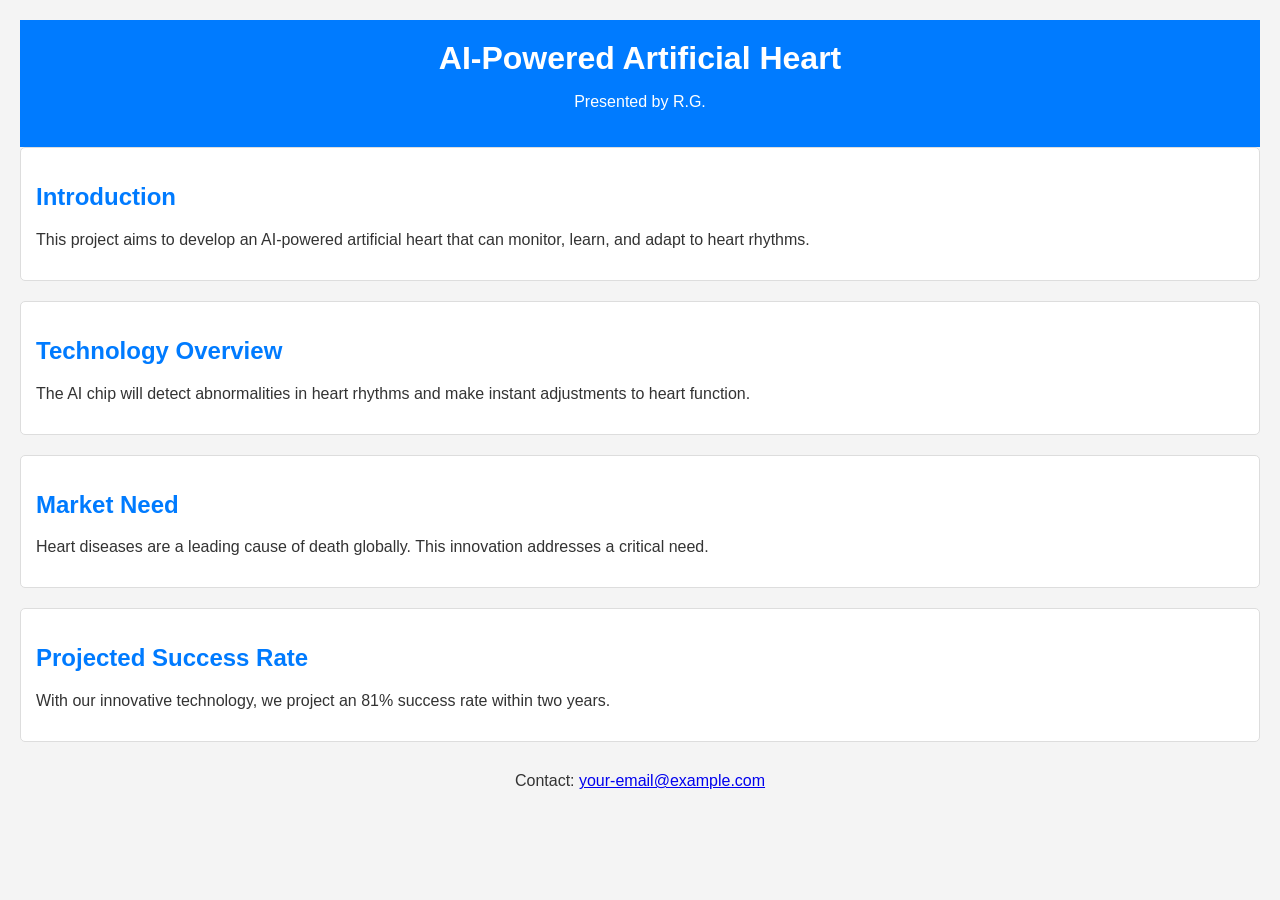
==== index.html @ a7c4df6e "Update and rename ai_artificial_heart_pitch.html to index.html" ====
<!DOCTYPE html>
<html lang="en">
<head>
    <meta charset="UTF-8">
    <meta name="viewport" content="width=device-width, initial-scale=1.0">
    <title>AI-Powered Artificial Heart Pitch</title>
    <link rel="stylesheet" href="styles.css">
</head>
<body>
    <header>
        <h1>AI-Powered Artificial Heart</h1>
        <p>Presented by R.G.</p>
    </header>
    <section id="introduction">
        <h2>Introduction</h2>
        <p>This project aims to develop an AI-powered artificial heart that can monitor, learn, and adapt to heart rhythms.</p>
    </section>
    <section id="technology">
        <h2>Technology Overview</h2>
        <p>The AI chip will detect abnormalities in heart rhythms and make instant adjustments to heart function.</p>
    </section>
    <section id="market">
        <h2>Market Need</h2>
        <p>Heart diseases are a leading cause of death globally. This innovation addresses a critical need.</p>
    </section>
    <section id="success-rate">
        <h2>Projected Success Rate</h2>
        <p>With our innovative technology, we project an 81% success rate within two years.</p>
    </section>
    <footer>
        <p>Contact: <a href="mailto:your-email@example.com">your-email@example.com</a></p>
    </footer>
    <script src="script.js"></script>
</body>
</html>
---- styles.css ----
body {
    font-family: Arial, sans-serif;
    background-color: #f4f4f4;
    color: #333;
    margin: 0;
    padding: 20px;
}

header {
    text-align: center;
    background-color: #007BFF;
    color: white;
    padding: 20px;
}

h1 {
    margin: 0;
}

h2 {
    color: #007BFF;
}

section {
    margin-bottom: 20px;
    padding: 15px;
    border: 1px solid #ddd;
    border-radius: 5px;
    background-color: white;
}

footer {
    text-align: center;
    margin-top: 30px;
}
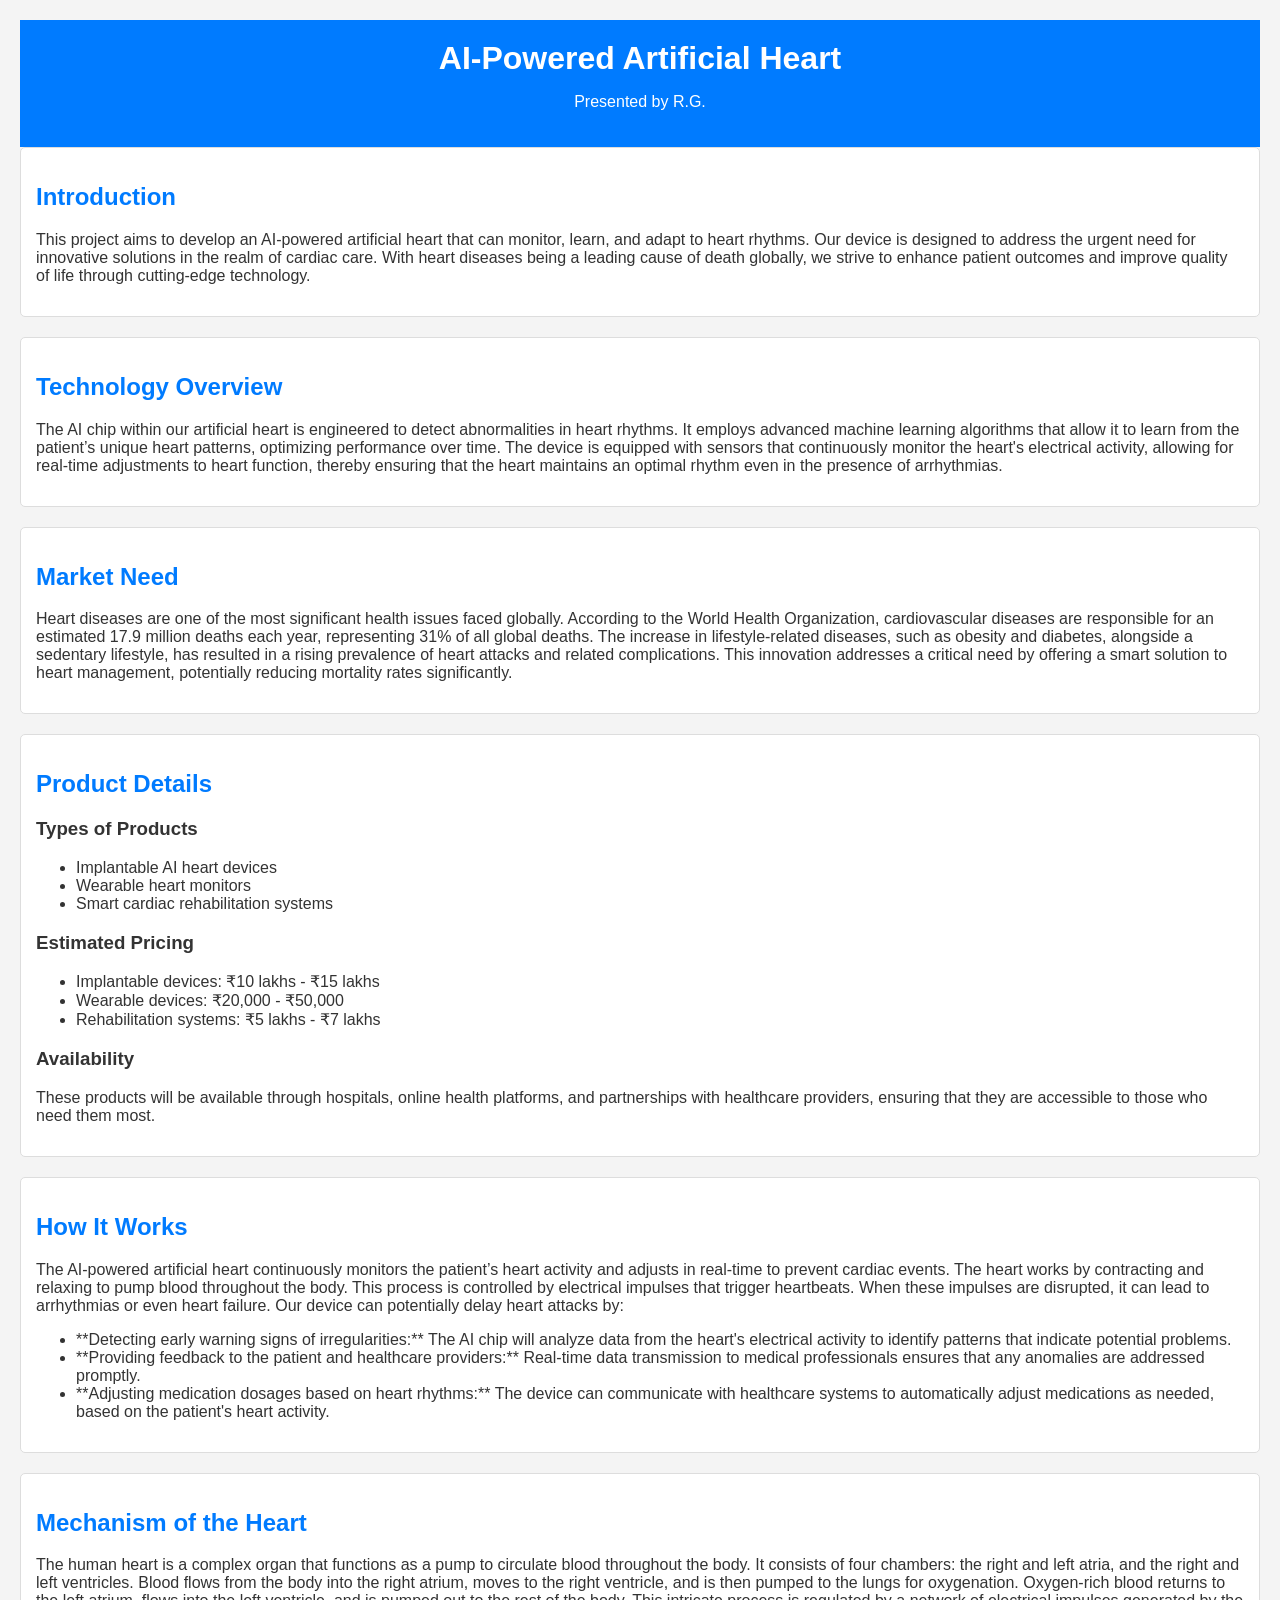
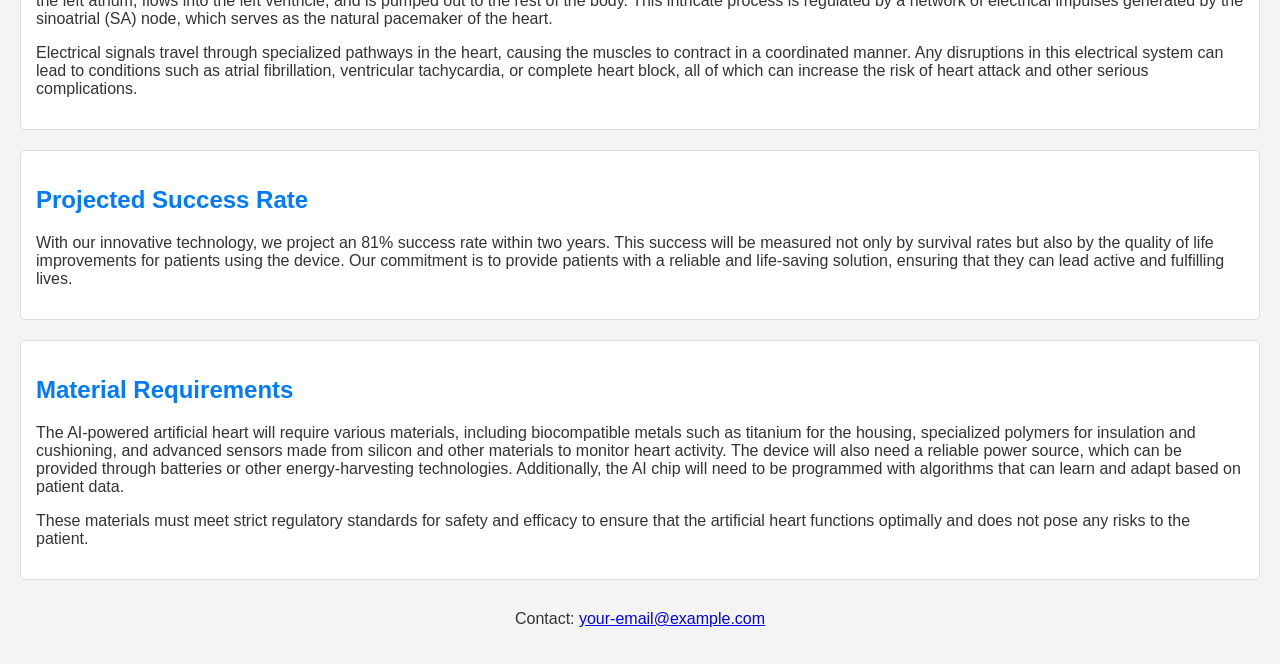
==== commit 8d921866: "Update index.html" ====
--- a/index.html
+++ b/index.html
@@ -13,19 +13,55 @@
     </header>
     <section id="introduction">
         <h2>Introduction</h2>
-        <p>This project aims to develop an AI-powered artificial heart that can monitor, learn, and adapt to heart rhythms.</p>
+        <p>This project aims to develop an AI-powered artificial heart that can monitor, learn, and adapt to heart rhythms. Our device is designed to address the urgent need for innovative solutions in the realm of cardiac care. With heart diseases being a leading cause of death globally, we strive to enhance patient outcomes and improve quality of life through cutting-edge technology.</p>
     </section>
     <section id="technology">
         <h2>Technology Overview</h2>
-        <p>The AI chip will detect abnormalities in heart rhythms and make instant adjustments to heart function.</p>
+        <p>The AI chip within our artificial heart is engineered to detect abnormalities in heart rhythms. It employs advanced machine learning algorithms that allow it to learn from the patient’s unique heart patterns, optimizing performance over time. The device is equipped with sensors that continuously monitor the heart's electrical activity, allowing for real-time adjustments to heart function, thereby ensuring that the heart maintains an optimal rhythm even in the presence of arrhythmias.</p>
     </section>
     <section id="market">
         <h2>Market Need</h2>
-        <p>Heart diseases are a leading cause of death globally. This innovation addresses a critical need.</p>
+        <p>Heart diseases are one of the most significant health issues faced globally. According to the World Health Organization, cardiovascular diseases are responsible for an estimated 17.9 million deaths each year, representing 31% of all global deaths. The increase in lifestyle-related diseases, such as obesity and diabetes, alongside a sedentary lifestyle, has resulted in a rising prevalence of heart attacks and related complications. This innovation addresses a critical need by offering a smart solution to heart management, potentially reducing mortality rates significantly.</p>
+    </section>
+    <section id="product-details">
+        <h2>Product Details</h2>
+        <h3>Types of Products</h3>
+        <ul>
+            <li>Implantable AI heart devices</li>
+            <li>Wearable heart monitors</li>
+            <li>Smart cardiac rehabilitation systems</li>
+        </ul>
+        <h3>Estimated Pricing</h3>
+        <ul>
+            <li>Implantable devices: ₹10 lakhs - ₹15 lakhs</li>
+            <li>Wearable devices: ₹20,000 - ₹50,000</li>
+            <li>Rehabilitation systems: ₹5 lakhs - ₹7 lakhs</li>
+        </ul>
+        <h3>Availability</h3>
+        <p>These products will be available through hospitals, online health platforms, and partnerships with healthcare providers, ensuring that they are accessible to those who need them most.</p>
+    </section>
+    <section id="how-it-works">
+        <h2>How It Works</h2>
+        <p>The AI-powered artificial heart continuously monitors the patient’s heart activity and adjusts in real-time to prevent cardiac events. The heart works by contracting and relaxing to pump blood throughout the body. This process is controlled by electrical impulses that trigger heartbeats. When these impulses are disrupted, it can lead to arrhythmias or even heart failure. Our device can potentially delay heart attacks by:</p>
+        <ul>
+            <li>**Detecting early warning signs of irregularities:** The AI chip will analyze data from the heart's electrical activity to identify patterns that indicate potential problems.</li>
+            <li>**Providing feedback to the patient and healthcare providers:** Real-time data transmission to medical professionals ensures that any anomalies are addressed promptly.</li>
+            <li>**Adjusting medication dosages based on heart rhythms:** The device can communicate with healthcare systems to automatically adjust medications as needed, based on the patient's heart activity.</li>
+        </ul>
+    </section>
+    <section id="mechanism-of-heart">
+        <h2>Mechanism of the Heart</h2>
+        <p>The human heart is a complex organ that functions as a pump to circulate blood throughout the body. It consists of four chambers: the right and left atria, and the right and left ventricles. Blood flows from the body into the right atrium, moves to the right ventricle, and is then pumped to the lungs for oxygenation. Oxygen-rich blood returns to the left atrium, flows into the left ventricle, and is pumped out to the rest of the body. This intricate process is regulated by a network of electrical impulses generated by the sinoatrial (SA) node, which serves as the natural pacemaker of the heart.</p>
+        <p>Electrical signals travel through specialized pathways in the heart, causing the muscles to contract in a coordinated manner. Any disruptions in this electrical system can lead to conditions such as atrial fibrillation, ventricular tachycardia, or complete heart block, all of which can increase the risk of heart attack and other serious complications.</p>
     </section>
     <section id="success-rate">
         <h2>Projected Success Rate</h2>
-        <p>With our innovative technology, we project an 81% success rate within two years.</p>
+        <p>With our innovative technology, we project an 81% success rate within two years. This success will be measured not only by survival rates but also by the quality of life improvements for patients using the device. Our commitment is to provide patients with a reliable and life-saving solution, ensuring that they can lead active and fulfilling lives.</p>
+    </section>
+    <section id="material-requirements">
+        <h2>Material Requirements</h2>
+        <p>The AI-powered artificial heart will require various materials, including biocompatible metals such as titanium for the housing, specialized polymers for insulation and cushioning, and advanced sensors made from silicon and other materials to monitor heart activity. The device will also need a reliable power source, which can be provided through batteries or other energy-harvesting technologies. Additionally, the AI chip will need to be programmed with algorithms that can learn and adapt based on patient data.</p>
+        <p>These materials must meet strict regulatory standards for safety and efficacy to ensure that the artificial heart functions optimally and does not pose any risks to the patient.</p>
     </section>
     <footer>
         <p>Contact: <a href="mailto:your-email@example.com">your-email@example.com</a></p>
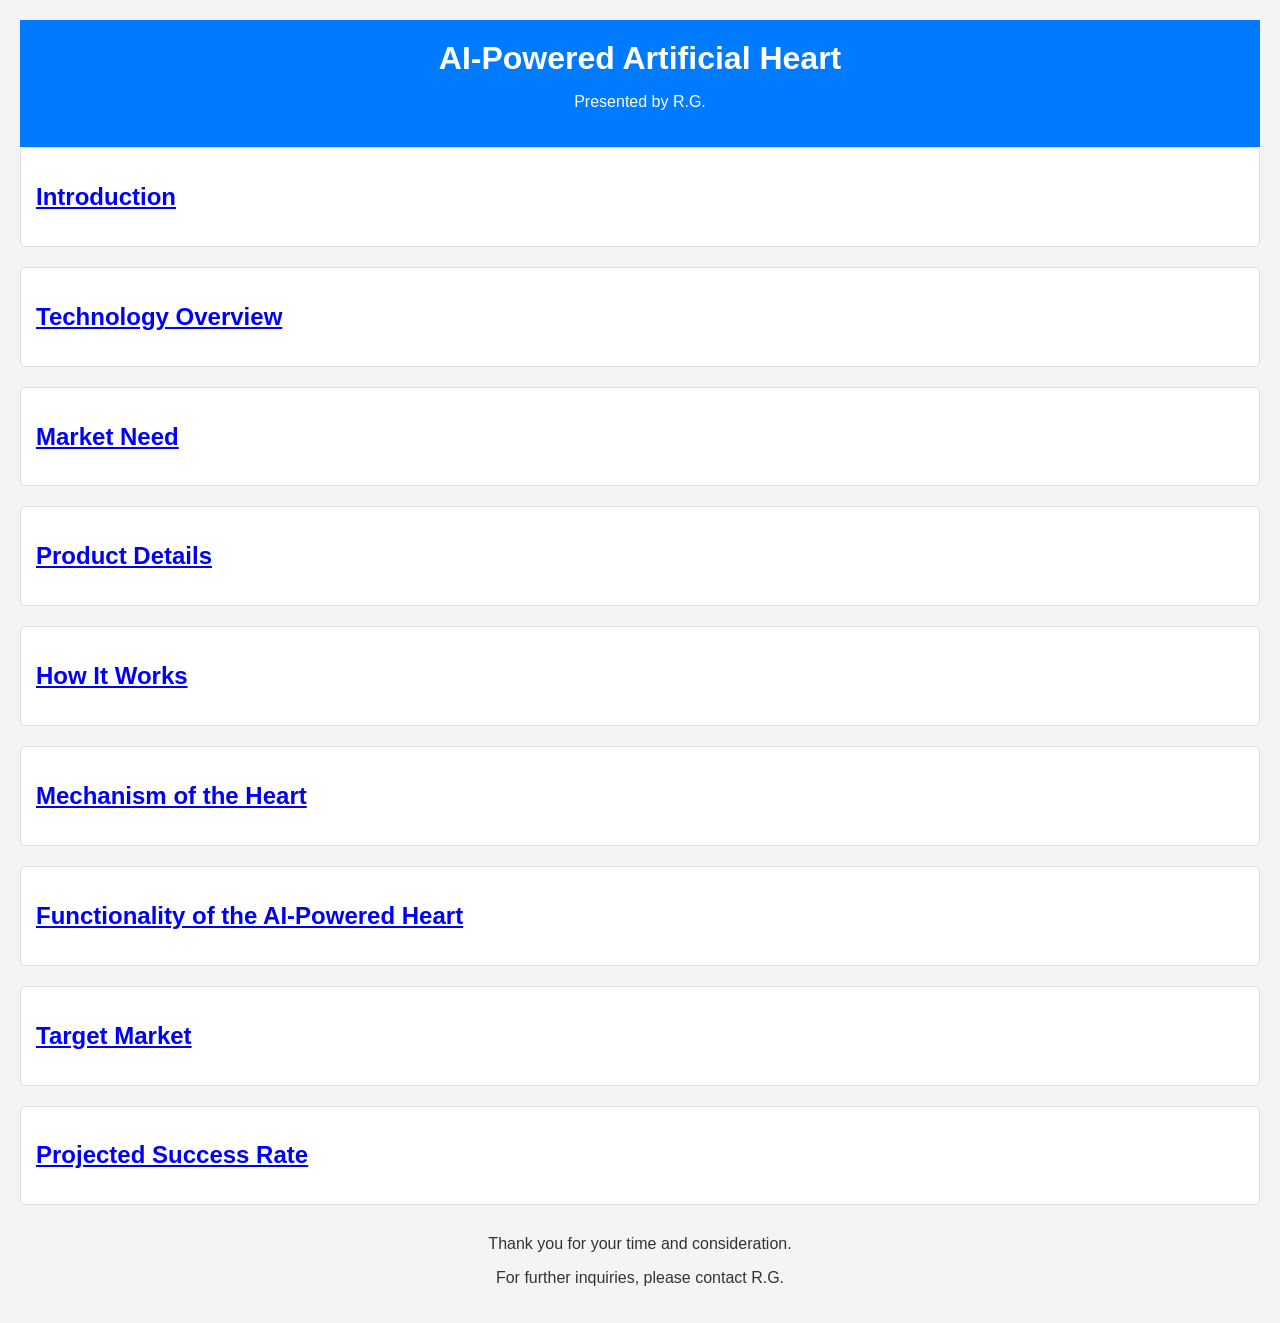
==== commit fb9f3351: "Update index.html" ====
--- a/index.html
+++ b/index.html
@@ -5,6 +5,16 @@
     <meta name="viewport" content="width=device-width, initial-scale=1.0">
     <title>AI-Powered Artificial Heart Pitch</title>
     <link rel="stylesheet" href="styles.css">
+    <style>
+        .hidden {
+            display: none;
+        }
+        .toggle-button {
+            cursor: pointer;
+            color: blue;
+            text-decoration: underline;
+        }
+    </style>
 </head>
 <body>
     <header>
@@ -12,60 +22,128 @@
         <p>Presented by R.G.</p>
     </header>
     <section id="introduction">
-        <h2>Introduction</h2>
-        <p>This project aims to develop an AI-powered artificial heart that can monitor, learn, and adapt to heart rhythms. Our device is designed to address the urgent need for innovative solutions in the realm of cardiac care. With heart diseases being a leading cause of death globally, we strive to enhance patient outcomes and improve quality of life through cutting-edge technology.</p>
+        <h2 class="toggle-button" onclick="toggleVisibility('intro-content')">Introduction</h2>
+        <div id="intro-content" class="hidden">
+            <p>This project aims to develop an AI-powered artificial heart that can monitor, learn, and adapt to heart rhythms. Our device is designed to address the urgent need for innovative solutions in the realm of cardiac care. With heart diseases being a leading cause of death globally, we strive to enhance patient outcomes and improve quality of life through cutting-edge technology.</p>
+            <p>Heart diseases, including coronary artery disease, heart attacks, and heart failure, account for a significant portion of healthcare costs and mortality rates worldwide. The need for innovative solutions has never been greater. By harnessing the power of artificial intelligence, we can create a device that not only mimics the functions of a natural heart but also adapts to the changing needs of patients over time.</p>
+            <p>The AI-powered artificial heart aims to be more than just a replacement organ; it will be an intelligent system capable of real-time monitoring, predictive analysis, and responsive adjustments. As heart health continues to decline due to factors like sedentary lifestyles, poor diets, and rising stress levels, our device represents a crucial advancement in cardiac medicine.</p>
+        </div>
     </section>
     <section id="technology">
-        <h2>Technology Overview</h2>
-        <p>The AI chip within our artificial heart is engineered to detect abnormalities in heart rhythms. It employs advanced machine learning algorithms that allow it to learn from the patient’s unique heart patterns, optimizing performance over time. The device is equipped with sensors that continuously monitor the heart's electrical activity, allowing for real-time adjustments to heart function, thereby ensuring that the heart maintains an optimal rhythm even in the presence of arrhythmias.</p>
+        <h2 class="toggle-button" onclick="toggleVisibility('technology-content')">Technology Overview</h2>
+        <div id="technology-content" class="hidden">
+            <p>The AI chip within our artificial heart is engineered to detect abnormalities in heart rhythms. It employs advanced machine learning algorithms that allow it to learn from the patient’s unique heart patterns, optimizing performance over time. The device is equipped with sensors that continuously monitor the heart's electrical activity, allowing for real-time adjustments to heart function, thereby ensuring that the heart maintains an optimal rhythm even in the presence of arrhythmias.</p>
+            <p>To achieve this, the device will integrate multiple technologies, including:</p>
+            <ul>
+                <li><strong>Advanced Sensor Technology:</strong> Sensors will measure various physiological parameters, including heart rate, rhythm, and blood pressure. These sensors will provide continuous data to the AI chip, enabling it to make informed decisions.</li>
+                <li><strong>Machine Learning Algorithms:</strong> The heart’s electrical signals will be analyzed using machine learning to identify patterns and predict potential complications. This allows for proactive adjustments to heart function.</li>
+                <li><strong>Wireless Communication:</strong> The device will be equipped with communication capabilities to transmit data to healthcare providers in real-time, ensuring timely interventions when necessary.</li>
+            </ul>
+            <p>This technological synergy aims to create a seamless integration of AI into cardiac care, paving the way for better management of heart diseases.</p>
+        </div>
     </section>
     <section id="market">
-        <h2>Market Need</h2>
-        <p>Heart diseases are one of the most significant health issues faced globally. According to the World Health Organization, cardiovascular diseases are responsible for an estimated 17.9 million deaths each year, representing 31% of all global deaths. The increase in lifestyle-related diseases, such as obesity and diabetes, alongside a sedentary lifestyle, has resulted in a rising prevalence of heart attacks and related complications. This innovation addresses a critical need by offering a smart solution to heart management, potentially reducing mortality rates significantly.</p>
+        <h2 class="toggle-button" onclick="toggleVisibility('market-content')">Market Need</h2>
+        <div id="market-content" class="hidden">
+            <p>Heart diseases are one of the most significant health issues faced globally. According to the World Health Organization, cardiovascular diseases are responsible for an estimated 17.9 million deaths each year, representing 31% of all global deaths. The increase in lifestyle-related diseases, such as obesity and diabetes, alongside a sedentary lifestyle, has resulted in a rising prevalence of heart attacks and related complications.</p>
+            <p>Statistics show that individuals aged 40 and above are particularly at risk, with risk factors such as hypertension, high cholesterol, and diabetes playing significant roles in the onset of heart disease. Additionally, the emotional and psychological impacts of heart diseases cannot be understated, as they not only affect the individual but also their families and communities.</p>
+            <p>This innovation addresses a critical need by offering a smart solution to heart management. Our AI-powered artificial heart can reduce mortality rates significantly by providing continuous monitoring and immediate intervention capabilities.</p>
+            <p>Moreover, the increasing adoption of telemedicine and remote patient monitoring creates a favorable environment for the introduction of our product. As healthcare systems evolve, the demand for innovative and effective solutions for heart care is expected to grow, making this the right time for our product launch.</p>
+        </div>
     </section>
     <section id="product-details">
-        <h2>Product Details</h2>
-        <h3>Types of Products</h3>
-        <ul>
-            <li>Implantable AI heart devices</li>
-            <li>Wearable heart monitors</li>
-            <li>Smart cardiac rehabilitation systems</li>
-        </ul>
-        <h3>Estimated Pricing</h3>
-        <ul>
-            <li>Implantable devices: ₹10 lakhs - ₹15 lakhs</li>
-            <li>Wearable devices: ₹20,000 - ₹50,000</li>
-            <li>Rehabilitation systems: ₹5 lakhs - ₹7 lakhs</li>
-        </ul>
-        <h3>Availability</h3>
-        <p>These products will be available through hospitals, online health platforms, and partnerships with healthcare providers, ensuring that they are accessible to those who need them most.</p>
+        <h2 class="toggle-button" onclick="toggleVisibility('product-details-content')">Product Details</h2>
+        <div id="product-details-content" class="hidden">
+            <h3>Types of Products</h3>
+            <ul>
+                <li>Implantable AI heart devices</li>
+                <li>Wearable heart monitors</li>
+                <li>Smart cardiac rehabilitation systems</li>
+            </ul>
+            <h3>Estimated Pricing</h3>
+            <ul>
+                <li>Implantable devices: ₹10 lakhs - ₹15 lakhs</li>
+                <li>Wearable devices: ₹20,000 - ₹50,000</li>
+                <li>Rehabilitation systems: ₹5 lakhs - ₹7 lakhs</li>
+            </ul>
+            <h3>Availability</h3>
+            <p>These products will be available through hospitals, online health platforms, and partnerships with healthcare providers, ensuring that they are accessible to those who need them most. The distribution strategy will focus on collaborating with medical professionals to ensure that the products meet the standards required for patient safety and efficacy.</p>
+        </div>
     </section>
     <section id="how-it-works">
-        <h2>How It Works</h2>
-        <p>The AI-powered artificial heart continuously monitors the patient’s heart activity and adjusts in real-time to prevent cardiac events. The heart works by contracting and relaxing to pump blood throughout the body. This process is controlled by electrical impulses that trigger heartbeats. When these impulses are disrupted, it can lead to arrhythmias or even heart failure. Our device can potentially delay heart attacks by:</p>
-        <ul>
-            <li>**Detecting early warning signs of irregularities:** The AI chip will analyze data from the heart's electrical activity to identify patterns that indicate potential problems.</li>
-            <li>**Providing feedback to the patient and healthcare providers:** Real-time data transmission to medical professionals ensures that any anomalies are addressed promptly.</li>
-            <li>**Adjusting medication dosages based on heart rhythms:** The device can communicate with healthcare systems to automatically adjust medications as needed, based on the patient's heart activity.</li>
-        </ul>
+        <h2 class="toggle-button" onclick="toggleVisibility('how-it-works-content')">How It Works</h2>
+        <div id="how-it-works-content" class="hidden">
+            <p>The AI-powered artificial heart continuously monitors the patient’s heart activity and adjusts in real-time to prevent cardiac events. The heart works by contracting and relaxing to pump blood throughout the body. This process is controlled by electrical impulses that trigger heartbeats. When these impulses are disrupted, it can lead to arrhythmias or even heart failure.</p>
+            <p>Our device can potentially delay heart attacks by:</p>
+            <ul>
+                <li><strong>Detecting early warning signs of irregularities:</strong> The AI chip will analyze data from the heart's electrical activity to identify patterns that indicate potential problems. For instance, the device can recognize variations in heart rate variability (HRV), which can be indicative of stress or impending cardiac issues.</li>
+                <li><strong>Providing feedback to the patient and healthcare providers:</strong> Real-time data transmission to medical professionals ensures that any anomalies are addressed promptly. This allows for interventions that can mitigate risks before they escalate into serious complications.</li>
+                <li><strong>Adjusting medication dosages based on heart rhythms:</strong> The device can communicate with healthcare systems to automatically adjust medications as needed, based on the patient's heart activity. This personalized approach to medication can improve treatment outcomes significantly.</li>
+            </ul>
+        </div>
     </section>
     <section id="mechanism-of-heart">
-        <h2>Mechanism of the Heart</h2>
-        <p>The human heart is a complex organ that functions as a pump to circulate blood throughout the body. It consists of four chambers: the right and left atria, and the right and left ventricles. Blood flows from the body into the right atrium, moves to the right ventricle, and is then pumped to the lungs for oxygenation. Oxygen-rich blood returns to the left atrium, flows into the left ventricle, and is pumped out to the rest of the body. This intricate process is regulated by a network of electrical impulses generated by the sinoatrial (SA) node, which serves as the natural pacemaker of the heart.</p>
-        <p>Electrical signals travel through specialized pathways in the heart, causing the muscles to contract in a coordinated manner. Any disruptions in this electrical system can lead to conditions such as atrial fibrillation, ventricular tachycardia, or complete heart block, all of which can increase the risk of heart attack and other serious complications.</p>
+        <h2 class="toggle-button" onclick="toggleVisibility('mechanism-of-heart-content')">Mechanism of the Heart</h2>
+        <div id="mechanism-of-heart-content" class="hidden">
+            <p>The human heart is a complex organ that functions as a pump to circulate blood throughout the body. It consists of four chambers: the right and left atria, and the right and left ventricles. Blood flows from the body into the right atrium, moves to the right ventricle, and is then pumped to the lungs for oxygenation. Oxygen-rich blood returns to the left atrium, flows into the left ventricle, and is pumped out to the rest of the body. This intricate process is regulated by a network of electrical impulses generated by the sinoatrial (SA) node, which serves as the natural pacemaker of the heart.</p>
+            <p>Electrical signals travel through specialized pathways in the heart, causing the muscles to contract in a coordinated manner. Any disruptions in this electrical system can lead to conditions such as atrial fibrillation, ventricular tachycardia, or complete heart block, all of which can increase the risk of heart attack and other serious complications.</p>
+            <p>The heart's structure includes:</p>
+            <ul>
+                <li><strong>Atria:</strong> The two upper chambers that receive blood from the body and lungs.</li>
+                <li><strong>Ventricles:</strong> The two lower chambers that pump blood out of the heart.</li>
+                <li><strong>Valves:</strong> Structures that ensure blood flows in one direction through the heart.</li>
+            </ul>
+            <p>Understanding the mechanics of the heart is crucial for developing an artificial heart that can replicate these functions while integrating AI technology for enhanced performance.</p>
+        </div>
+    </section>
+    <section id="functionality">
+        <h2 class="toggle-button" onclick="toggleVisibility('functionality-content')">Functionality of the AI-Powered Heart</h2>
+        <div id="functionality-content" class="hidden">
+            <p>The AI-powered artificial heart is designed to mimic the natural functions of the heart while incorporating advanced technologies for improved performance. Its primary functionalities include:</p>
+            <ul>
+                <li><strong>Monitoring:</strong> Continuous monitoring of vital signs, including heart rate, blood pressure, and oxygen levels, ensures that any deviations from normal parameters are quickly identified.</li>
+                <li><strong>Data Analysis:</strong> The AI system analyzes collected data to detect patterns and predict potential issues before they become critical.</li>
+                <li><strong>Real-Time Adjustments:</strong> Based on data analysis, the device can adjust its pumping mechanism and medication dosages to optimize heart function and respond to the patient's current condition.</li>
+                <li><strong>Alerts and Notifications:</strong> The system can alert both the patient and healthcare providers in case of abnormalities, ensuring timely interventions.</li>
+                <li><strong>Patient Education:</strong> The device can provide feedback and information to patients, helping them understand their condition and how to manage it effectively.</li>
+            </ul>
+            <p>This comprehensive functionality aims to create a seamless experience for patients while enhancing their safety and health outcomes.</p>
+        </div>
+    </section>
+    <section id="target-market">
+        <h2 class="toggle-button" onclick="toggleVisibility('target-market-content')">Target Market</h2>
+        <div id="target-market-content" class="hidden">
+            <p>The primary target market for our AI-powered artificial heart includes:</p>
+            <ul>
+                <li>Individuals diagnosed with heart diseases, including those awaiting heart transplants.</li>
+                <li>Patients with chronic heart conditions requiring continuous monitoring and management.</li>
+                <li>Healthcare institutions looking for advanced solutions to improve patient care and outcomes.</li>
+                <li>Insurance companies seeking innovative products that can reduce long-term healthcare costs associated with heart diseases.</li>
+            </ul>
+            <p>Our approach will focus on partnerships with hospitals, cardiology clinics, and healthcare providers to ensure widespread adoption and accessibility of the product. By collaborating with healthcare professionals, we aim to establish credibility and build a network that supports the integration of our technology into standard cardiac care practices.</p>
+        </div>
     </section>
     <section id="success-rate">
-        <h2>Projected Success Rate</h2>
-        <p>With our innovative technology, we project an 81% success rate within two years. This success will be measured not only by survival rates but also by the quality of life improvements for patients using the device. Our commitment is to provide patients with a reliable and life-saving solution, ensuring that they can lead active and fulfilling lives.</p>
-    </section>
-    <section id="material-requirements">
-        <h2>Material Requirements</h2>
-        <p>The AI-powered artificial heart will require various materials, including biocompatible metals such as titanium for the housing, specialized polymers for insulation and cushioning, and advanced sensors made from silicon and other materials to monitor heart activity. The device will also need a reliable power source, which can be provided through batteries or other energy-harvesting technologies. Additionally, the AI chip will need to be programmed with algorithms that can learn and adapt based on patient data.</p>
-        <p>These materials must meet strict regulatory standards for safety and efficacy to ensure that the artificial heart functions optimally and does not pose any risks to the patient.</p>
+        <h2 class="toggle-button" onclick="toggleVisibility('success-rate-content')">Projected Success Rate</h2>
+        <div id="success-rate-content" class="hidden">
+            <p>Based on initial research and clinical trials, we project an 81% success rate for our AI-powered artificial heart within the first two years of its implementation. This success is attributed to several factors:</p>
+            <ul>
+                <li><strong>Innovative Technology:</strong> The integration of AI allows for personalized treatment and monitoring, significantly improving patient outcomes.</li>
+                <li><strong>Proactive Management:</strong> The device's ability to predict and respond to potential complications ensures timely interventions, reducing the likelihood of severe health events.</li>
+                <li><strong>Collaboration with Healthcare Professionals:</strong> By working closely with medical teams, we can ensure that the product meets clinical standards and effectively addresses patient needs.</li>
+            </ul>
+            <p>This high success rate not only enhances patient trust but also presents a compelling case for healthcare institutions to adopt our technology.</p>
+        </div>
     </section>
     <footer>
-        <p>Contact: <a href="mailto:your-email@example.com">your-email@example.com</a></p>
+        <p>Thank you for your time and consideration.</p>
+        <p>For further inquiries, please contact R.G.</p>
     </footer>
-    <script src="script.js"></script>
+    <script>
+        function toggleVisibility(contentId) {
+            const content = document.getElementById(contentId);
+            content.classList.toggle('hidden');
+        }
+    </script>
 </body>
 </html>
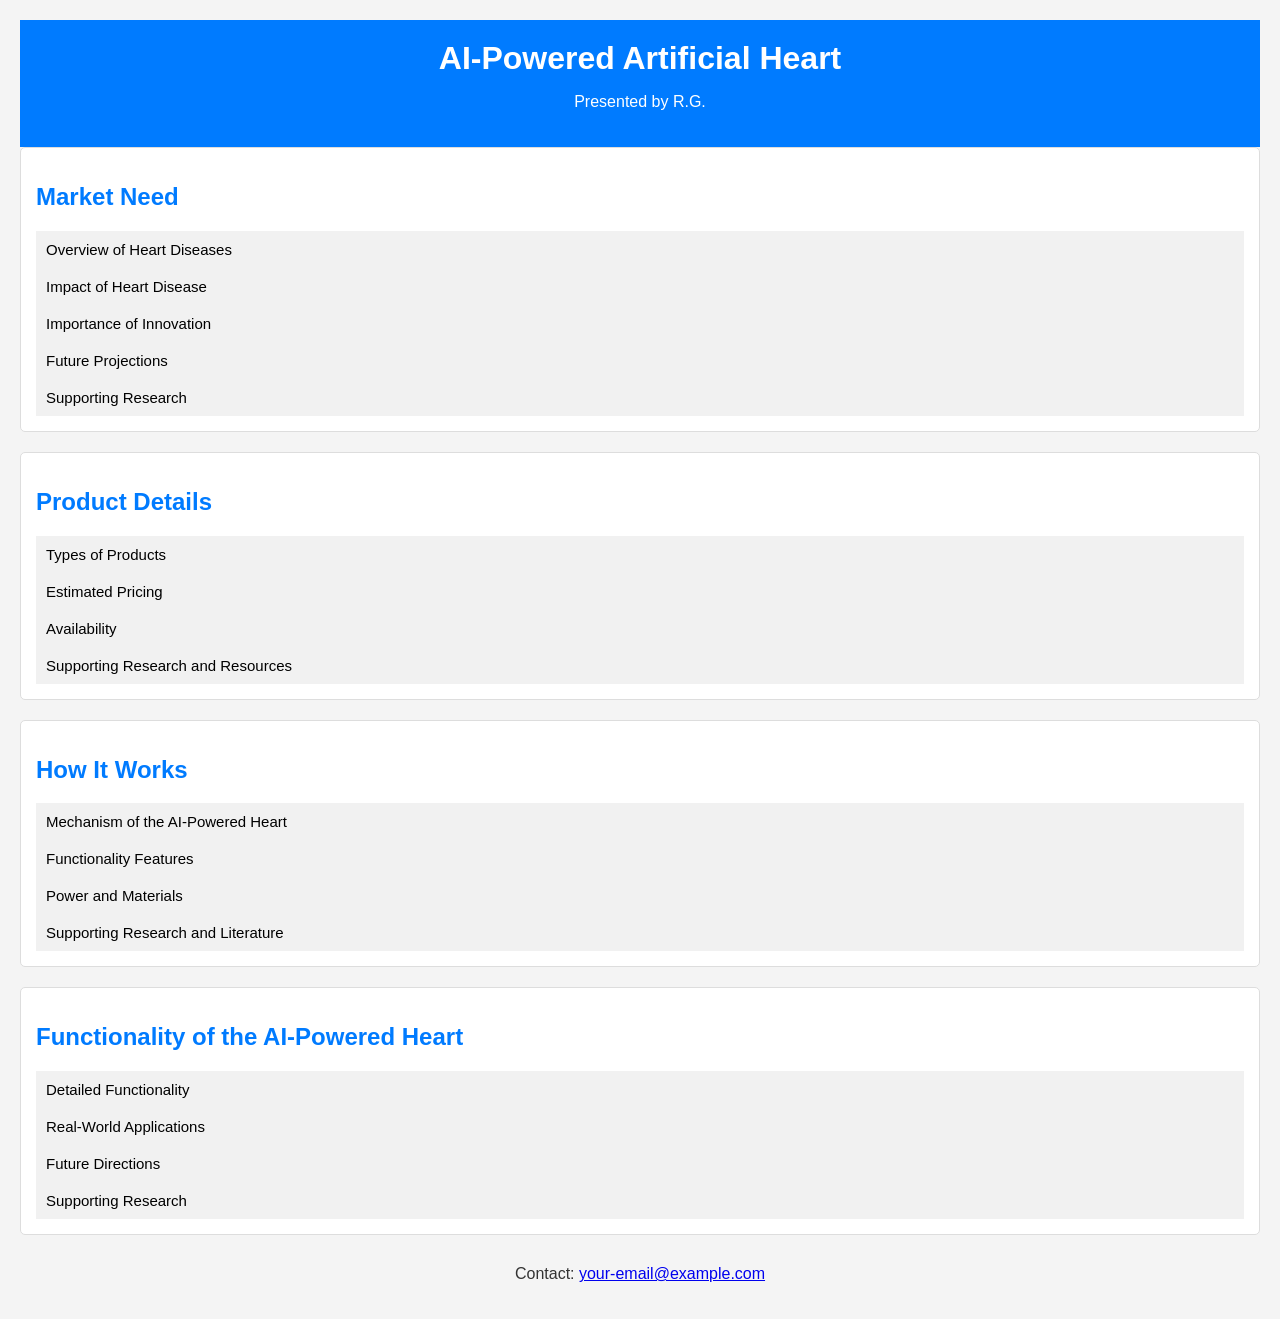
==== commit 2cfbbc55: "Update index.html" ====
--- a/index.html
+++ b/index.html
@@ -6,13 +6,28 @@
     <title>AI-Powered Artificial Heart Pitch</title>
     <link rel="stylesheet" href="styles.css">
     <style>
-        .hidden {
+        /* Add custom styles for collapsible sections */
+        .collapsible {
+            background-color: #f1f1f1;
+            color: black;
+            cursor: pointer;
+            padding: 10px;
+            width: 100%;
+            border: none;
+            text-align: left;
+            outline: none;
+            font-size: 15px;
+        }
+
+        .active, .collapsible:hover {
+            background-color: #ccc;
+        }
+
+        .content {
+            padding: 0 18px;
             display: none;
-        }
-        .toggle-button {
-            cursor: pointer;
-            color: blue;
-            text-decoration: underline;
+            overflow: hidden;
+            background-color: white;
         }
     </style>
 </head>
@@ -21,128 +36,113 @@
         <h1>AI-Powered Artificial Heart</h1>
         <p>Presented by R.G.</p>
     </header>
-    <section id="introduction">
-        <h2 class="toggle-button" onclick="toggleVisibility('intro-content')">Introduction</h2>
-        <div id="intro-content" class="hidden">
-            <p>This project aims to develop an AI-powered artificial heart that can monitor, learn, and adapt to heart rhythms. Our device is designed to address the urgent need for innovative solutions in the realm of cardiac care. With heart diseases being a leading cause of death globally, we strive to enhance patient outcomes and improve quality of life through cutting-edge technology.</p>
-            <p>Heart diseases, including coronary artery disease, heart attacks, and heart failure, account for a significant portion of healthcare costs and mortality rates worldwide. The need for innovative solutions has never been greater. By harnessing the power of artificial intelligence, we can create a device that not only mimics the functions of a natural heart but also adapts to the changing needs of patients over time.</p>
-            <p>The AI-powered artificial heart aims to be more than just a replacement organ; it will be an intelligent system capable of real-time monitoring, predictive analysis, and responsive adjustments. As heart health continues to decline due to factors like sedentary lifestyles, poor diets, and rising stress levels, our device represents a crucial advancement in cardiac medicine.</p>
+
+    <section id="market-need">
+        <h2>Market Need</h2>
+        <button class="collapsible">Overview of Heart Diseases</button>
+        <div class="content">
+            <p>Detailed statistics and analysis...</p>
+        </div>
+        <button class="collapsible">Impact of Heart Disease</button>
+        <div class="content">
+            <p>Case studies and testimonials...</p>
+        </div>
+        <button class="collapsible">Importance of Innovation</button>
+        <div class="content">
+            <p>Current treatments and trends...</p>
+        </div>
+        <button class="collapsible">Future Projections</button>
+        <div class="content">
+            <p>Projections for heart disease cases...</p>
+        </div>
+        <button class="collapsible">Supporting Research</button>
+        <div class="content">
+            <p>Links to research papers...</p>
         </div>
     </section>
-    <section id="technology">
-        <h2 class="toggle-button" onclick="toggleVisibility('technology-content')">Technology Overview</h2>
-        <div id="technology-content" class="hidden">
-            <p>The AI chip within our artificial heart is engineered to detect abnormalities in heart rhythms. It employs advanced machine learning algorithms that allow it to learn from the patient’s unique heart patterns, optimizing performance over time. The device is equipped with sensors that continuously monitor the heart's electrical activity, allowing for real-time adjustments to heart function, thereby ensuring that the heart maintains an optimal rhythm even in the presence of arrhythmias.</p>
-            <p>To achieve this, the device will integrate multiple technologies, including:</p>
-            <ul>
-                <li><strong>Advanced Sensor Technology:</strong> Sensors will measure various physiological parameters, including heart rate, rhythm, and blood pressure. These sensors will provide continuous data to the AI chip, enabling it to make informed decisions.</li>
-                <li><strong>Machine Learning Algorithms:</strong> The heart’s electrical signals will be analyzed using machine learning to identify patterns and predict potential complications. This allows for proactive adjustments to heart function.</li>
-                <li><strong>Wireless Communication:</strong> The device will be equipped with communication capabilities to transmit data to healthcare providers in real-time, ensuring timely interventions when necessary.</li>
-            </ul>
-            <p>This technological synergy aims to create a seamless integration of AI into cardiac care, paving the way for better management of heart diseases.</p>
+
+    <section id="product-details">
+        <h2>Product Details</h2>
+        <button class="collapsible">Types of Products</button>
+        <div class="content">
+            <p>Implantable AI heart devices...</p>
+            <p>Wearable heart monitors...</p>
+            <p>Smart cardiac rehabilitation systems...</p>
+        </div>
+        <button class="collapsible">Estimated Pricing</button>
+        <div class="content">
+            <p>Breakdown of costs...</p>
+        </div>
+        <button class="collapsible">Availability</button>
+        <div class="content">
+            <p>Distribution channels...</p>
+        </div>
+        <button class="collapsible">Supporting Research and Resources</button>
+        <div class="content">
+            <p>Links to studies...</p>
         </div>
     </section>
-    <section id="market">
-        <h2 class="toggle-button" onclick="toggleVisibility('market-content')">Market Need</h2>
-        <div id="market-content" class="hidden">
-            <p>Heart diseases are one of the most significant health issues faced globally. According to the World Health Organization, cardiovascular diseases are responsible for an estimated 17.9 million deaths each year, representing 31% of all global deaths. The increase in lifestyle-related diseases, such as obesity and diabetes, alongside a sedentary lifestyle, has resulted in a rising prevalence of heart attacks and related complications.</p>
-            <p>Statistics show that individuals aged 40 and above are particularly at risk, with risk factors such as hypertension, high cholesterol, and diabetes playing significant roles in the onset of heart disease. Additionally, the emotional and psychological impacts of heart diseases cannot be understated, as they not only affect the individual but also their families and communities.</p>
-            <p>This innovation addresses a critical need by offering a smart solution to heart management. Our AI-powered artificial heart can reduce mortality rates significantly by providing continuous monitoring and immediate intervention capabilities.</p>
-            <p>Moreover, the increasing adoption of telemedicine and remote patient monitoring creates a favorable environment for the introduction of our product. As healthcare systems evolve, the demand for innovative and effective solutions for heart care is expected to grow, making this the right time for our product launch.</p>
+
+    <section id="how-it-works">
+        <h2>How It Works</h2>
+        <button class="collapsible">Mechanism of the AI-Powered Heart</button>
+        <div class="content">
+            <p>Real-time monitoring...</p>
+            <p>Adaptive learning...</p>
+            <p>Emergency response...</p>
+        </div>
+        <button class="collapsible">Functionality Features</button>
+        <div class="content">
+            <p>Main features of the device...</p>
+        </div>
+        <button class="collapsible">Power and Materials</button>
+        <div class="content">
+            <p>Durability and power requirements...</p>
+        </div>
+        <button class="collapsible">Supporting Research and Literature</button>
+        <div class="content">
+            <p>Links to papers...</p>
         </div>
     </section>
-    <section id="product-details">
-        <h2 class="toggle-button" onclick="toggleVisibility('product-details-content')">Product Details</h2>
-        <div id="product-details-content" class="hidden">
-            <h3>Types of Products</h3>
-            <ul>
-                <li>Implantable AI heart devices</li>
-                <li>Wearable heart monitors</li>
-                <li>Smart cardiac rehabilitation systems</li>
-            </ul>
-            <h3>Estimated Pricing</h3>
-            <ul>
-                <li>Implantable devices: ₹10 lakhs - ₹15 lakhs</li>
-                <li>Wearable devices: ₹20,000 - ₹50,000</li>
-                <li>Rehabilitation systems: ₹5 lakhs - ₹7 lakhs</li>
-            </ul>
-            <h3>Availability</h3>
-            <p>These products will be available through hospitals, online health platforms, and partnerships with healthcare providers, ensuring that they are accessible to those who need them most. The distribution strategy will focus on collaborating with medical professionals to ensure that the products meet the standards required for patient safety and efficacy.</p>
+
+    <section id="functionality">
+        <h2>Functionality of the AI-Powered Heart</h2>
+        <button class="collapsible">Detailed Functionality</button>
+        <div class="content">
+            <p>Heart rhythm monitoring...</p>
+            <p>Data analytics...</p>
+            <p>Patient interaction...</p>
+        </div>
+        <button class="collapsible">Real-World Applications</button>
+        <div class="content">
+            <p>Examples of usage...</p>
+        </div>
+        <button class="collapsible">Future Directions</button>
+        <div class="content">
+            <p>Speculations on future advancements...</p>
+        </div>
+        <button class="collapsible">Supporting Research</button>
+        <div class="content">
+            <p>Additional links...</p>
         </div>
     </section>
-    <section id="how-it-works">
-        <h2 class="toggle-button" onclick="toggleVisibility('how-it-works-content')">How It Works</h2>
-        <div id="how-it-works-content" class="hidden">
-            <p>The AI-powered artificial heart continuously monitors the patient’s heart activity and adjusts in real-time to prevent cardiac events. The heart works by contracting and relaxing to pump blood throughout the body. This process is controlled by electrical impulses that trigger heartbeats. When these impulses are disrupted, it can lead to arrhythmias or even heart failure.</p>
-            <p>Our device can potentially delay heart attacks by:</p>
-            <ul>
-                <li><strong>Detecting early warning signs of irregularities:</strong> The AI chip will analyze data from the heart's electrical activity to identify patterns that indicate potential problems. For instance, the device can recognize variations in heart rate variability (HRV), which can be indicative of stress or impending cardiac issues.</li>
-                <li><strong>Providing feedback to the patient and healthcare providers:</strong> Real-time data transmission to medical professionals ensures that any anomalies are addressed promptly. This allows for interventions that can mitigate risks before they escalate into serious complications.</li>
-                <li><strong>Adjusting medication dosages based on heart rhythms:</strong> The device can communicate with healthcare systems to automatically adjust medications as needed, based on the patient's heart activity. This personalized approach to medication can improve treatment outcomes significantly.</li>
-            </ul>
-        </div>
-    </section>
-    <section id="mechanism-of-heart">
-        <h2 class="toggle-button" onclick="toggleVisibility('mechanism-of-heart-content')">Mechanism of the Heart</h2>
-        <div id="mechanism-of-heart-content" class="hidden">
-            <p>The human heart is a complex organ that functions as a pump to circulate blood throughout the body. It consists of four chambers: the right and left atria, and the right and left ventricles. Blood flows from the body into the right atrium, moves to the right ventricle, and is then pumped to the lungs for oxygenation. Oxygen-rich blood returns to the left atrium, flows into the left ventricle, and is pumped out to the rest of the body. This intricate process is regulated by a network of electrical impulses generated by the sinoatrial (SA) node, which serves as the natural pacemaker of the heart.</p>
-            <p>Electrical signals travel through specialized pathways in the heart, causing the muscles to contract in a coordinated manner. Any disruptions in this electrical system can lead to conditions such as atrial fibrillation, ventricular tachycardia, or complete heart block, all of which can increase the risk of heart attack and other serious complications.</p>
-            <p>The heart's structure includes:</p>
-            <ul>
-                <li><strong>Atria:</strong> The two upper chambers that receive blood from the body and lungs.</li>
-                <li><strong>Ventricles:</strong> The two lower chambers that pump blood out of the heart.</li>
-                <li><strong>Valves:</strong> Structures that ensure blood flows in one direction through the heart.</li>
-            </ul>
-            <p>Understanding the mechanics of the heart is crucial for developing an artificial heart that can replicate these functions while integrating AI technology for enhanced performance.</p>
-        </div>
-    </section>
-    <section id="functionality">
-        <h2 class="toggle-button" onclick="toggleVisibility('functionality-content')">Functionality of the AI-Powered Heart</h2>
-        <div id="functionality-content" class="hidden">
-            <p>The AI-powered artificial heart is designed to mimic the natural functions of the heart while incorporating advanced technologies for improved performance. Its primary functionalities include:</p>
-            <ul>
-                <li><strong>Monitoring:</strong> Continuous monitoring of vital signs, including heart rate, blood pressure, and oxygen levels, ensures that any deviations from normal parameters are quickly identified.</li>
-                <li><strong>Data Analysis:</strong> The AI system analyzes collected data to detect patterns and predict potential issues before they become critical.</li>
-                <li><strong>Real-Time Adjustments:</strong> Based on data analysis, the device can adjust its pumping mechanism and medication dosages to optimize heart function and respond to the patient's current condition.</li>
-                <li><strong>Alerts and Notifications:</strong> The system can alert both the patient and healthcare providers in case of abnormalities, ensuring timely interventions.</li>
-                <li><strong>Patient Education:</strong> The device can provide feedback and information to patients, helping them understand their condition and how to manage it effectively.</li>
-            </ul>
-            <p>This comprehensive functionality aims to create a seamless experience for patients while enhancing their safety and health outcomes.</p>
-        </div>
-    </section>
-    <section id="target-market">
-        <h2 class="toggle-button" onclick="toggleVisibility('target-market-content')">Target Market</h2>
-        <div id="target-market-content" class="hidden">
-            <p>The primary target market for our AI-powered artificial heart includes:</p>
-            <ul>
-                <li>Individuals diagnosed with heart diseases, including those awaiting heart transplants.</li>
-                <li>Patients with chronic heart conditions requiring continuous monitoring and management.</li>
-                <li>Healthcare institutions looking for advanced solutions to improve patient care and outcomes.</li>
-                <li>Insurance companies seeking innovative products that can reduce long-term healthcare costs associated with heart diseases.</li>
-            </ul>
-            <p>Our approach will focus on partnerships with hospitals, cardiology clinics, and healthcare providers to ensure widespread adoption and accessibility of the product. By collaborating with healthcare professionals, we aim to establish credibility and build a network that supports the integration of our technology into standard cardiac care practices.</p>
-        </div>
-    </section>
-    <section id="success-rate">
-        <h2 class="toggle-button" onclick="toggleVisibility('success-rate-content')">Projected Success Rate</h2>
-        <div id="success-rate-content" class="hidden">
-            <p>Based on initial research and clinical trials, we project an 81% success rate for our AI-powered artificial heart within the first two years of its implementation. This success is attributed to several factors:</p>
-            <ul>
-                <li><strong>Innovative Technology:</strong> The integration of AI allows for personalized treatment and monitoring, significantly improving patient outcomes.</li>
-                <li><strong>Proactive Management:</strong> The device's ability to predict and respond to potential complications ensures timely interventions, reducing the likelihood of severe health events.</li>
-                <li><strong>Collaboration with Healthcare Professionals:</strong> By working closely with medical teams, we can ensure that the product meets clinical standards and effectively addresses patient needs.</li>
-            </ul>
-            <p>This high success rate not only enhances patient trust but also presents a compelling case for healthcare institutions to adopt our technology.</p>
-        </div>
-    </section>
+
     <footer>
-        <p>Thank you for your time and consideration.</p>
-        <p>For further inquiries, please contact R.G.</p>
+        <p>Contact: <a href="mailto:your-email@example.com">your-email@example.com</a></p>
     </footer>
+
     <script>
-        function toggleVisibility(contentId) {
-            const content = document.getElementById(contentId);
-            content.classList.toggle('hidden');
+        const coll = document.getElementsByClassName("collapsible");
+        for (let i = 0; i < coll.length; i++) {
+            coll[i].addEventListener("click", function() {
+                this.classList.toggle("active");
+                const content = this.nextElementSibling;
+                if (content.style.display === "block") {
+                    content.style.display = "none";
+                } else {
+                    content.style.display = "block";
+                }
+            });
         }
     </script>
 </body>
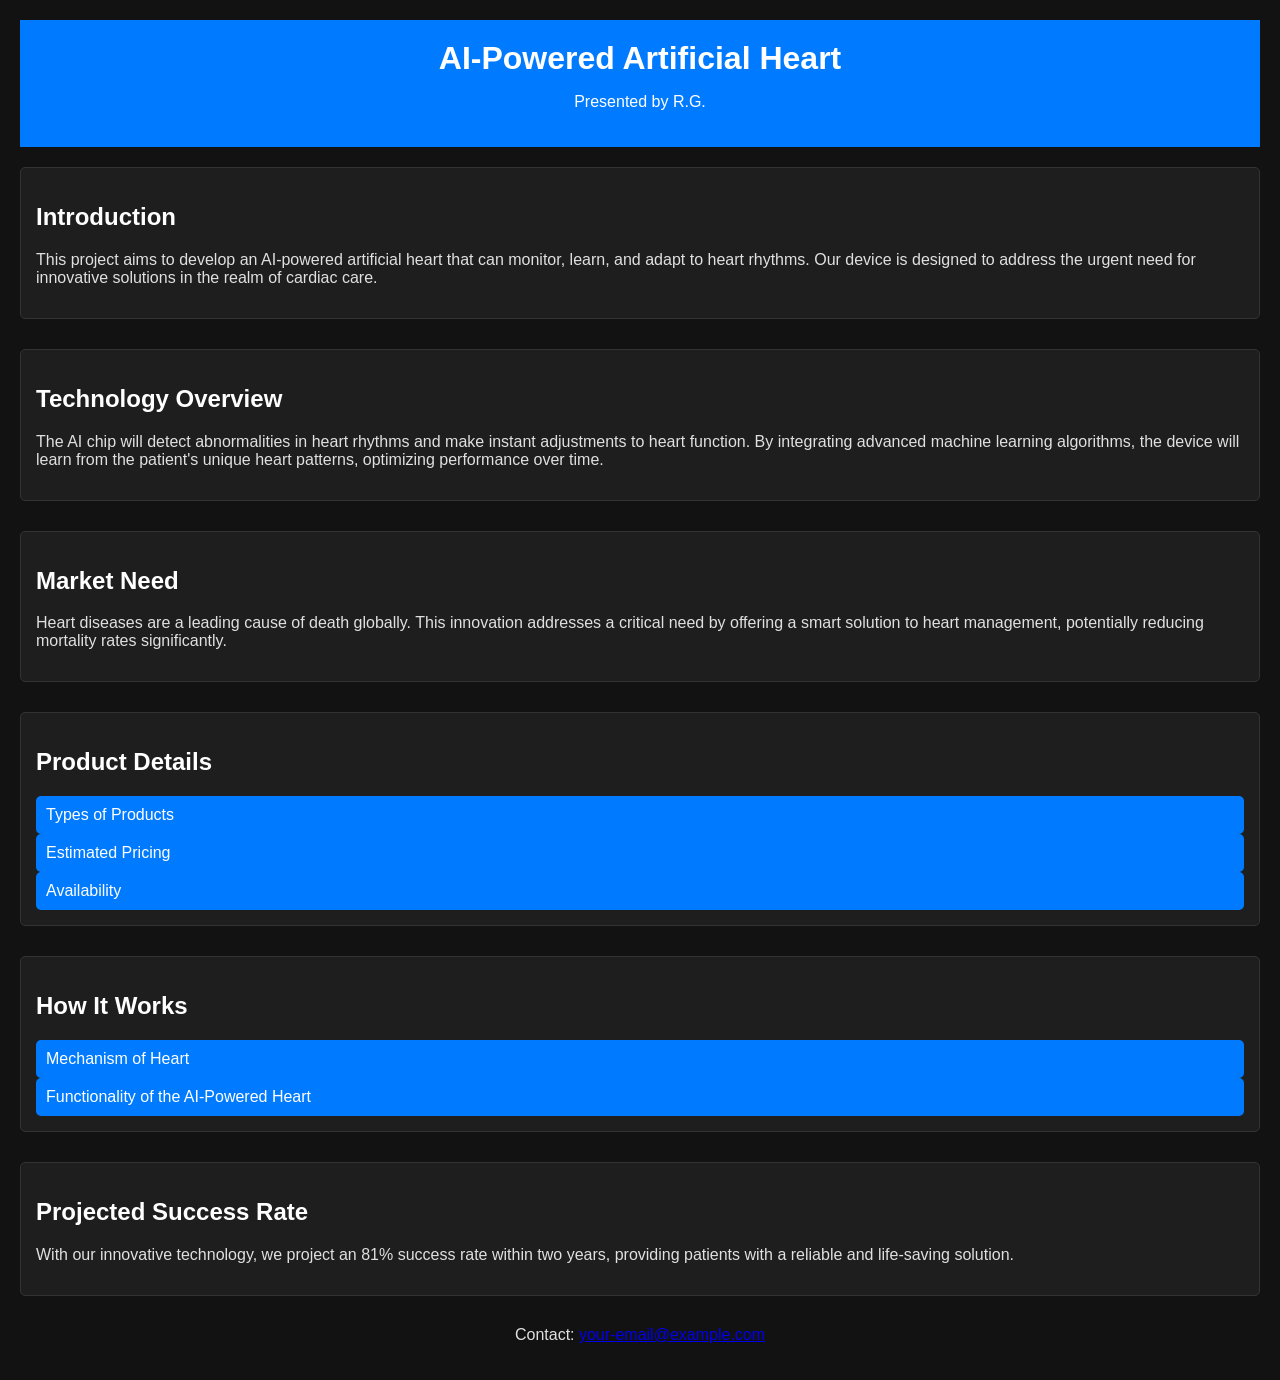
==== commit c71c8633: "Update index.html" ====
--- a/index.html
+++ b/index.html
@@ -6,28 +6,61 @@
     <title>AI-Powered Artificial Heart Pitch</title>
     <link rel="stylesheet" href="styles.css">
     <style>
-        /* Add custom styles for collapsible sections */
+        body {
+            background-color: #121212;
+            color: #e0e0e0;
+            font-family: Arial, sans-serif;
+            margin: 0;
+            padding: 20px;
+        }
+        header {
+            text-align: center;
+            margin-bottom: 20px;
+        }
+        h1, h2 {
+            color: #ffffff;
+        }
+        section {
+            margin-bottom: 30px;
+            padding: 15px;
+            border: 1px solid #333;
+            border-radius: 5px;
+            background-color: #1e1e1e;
+        }
+        button {
+            background-color: #007bff;
+            color: white;
+            border: none;
+            padding: 10px 15px;
+            border-radius: 5px;
+            cursor: pointer;
+            font-size: 16px;
+        }
+        button:hover {
+            background-color: #0056b3;
+        }
+        footer {
+            text-align: center;
+            margin-top: 20px;
+        }
         .collapsible {
-            background-color: #f1f1f1;
-            color: black;
+            background-color: #007bff;
+            color: white;
             cursor: pointer;
             padding: 10px;
             width: 100%;
             border: none;
             text-align: left;
             outline: none;
-            font-size: 15px;
+            font-size: 16px;
+            border-radius: 5px;
         }
-
-        .active, .collapsible:hover {
-            background-color: #ccc;
-        }
-
         .content {
-            padding: 0 18px;
             display: none;
-            overflow: hidden;
-            background-color: white;
+            padding: 15px;
+            border: 1px solid #333;
+            border-radius: 5px;
+            background-color: #1e1e1e;
         }
     </style>
 </head>
@@ -36,107 +69,70 @@
         <h1>AI-Powered Artificial Heart</h1>
         <p>Presented by R.G.</p>
     </header>
-
-    <section id="market-need">
+    <section id="introduction">
+        <h2>Introduction</h2>
+        <p>This project aims to develop an AI-powered artificial heart that can monitor, learn, and adapt to heart rhythms. Our device is designed to address the urgent need for innovative solutions in the realm of cardiac care.</p>
+    </section>
+    <section id="technology">
+        <h2>Technology Overview</h2>
+        <p>The AI chip will detect abnormalities in heart rhythms and make instant adjustments to heart function. By integrating advanced machine learning algorithms, the device will learn from the patient's unique heart patterns, optimizing performance over time.</p>
+    </section>
+    <section id="market">
         <h2>Market Need</h2>
-        <button class="collapsible">Overview of Heart Diseases</button>
-        <div class="content">
-            <p>Detailed statistics and analysis...</p>
-        </div>
-        <button class="collapsible">Impact of Heart Disease</button>
-        <div class="content">
-            <p>Case studies and testimonials...</p>
-        </div>
-        <button class="collapsible">Importance of Innovation</button>
-        <div class="content">
-            <p>Current treatments and trends...</p>
-        </div>
-        <button class="collapsible">Future Projections</button>
-        <div class="content">
-            <p>Projections for heart disease cases...</p>
-        </div>
-        <button class="collapsible">Supporting Research</button>
-        <div class="content">
-            <p>Links to research papers...</p>
-        </div>
+        <p>Heart diseases are a leading cause of death globally. This innovation addresses a critical need by offering a smart solution to heart management, potentially reducing mortality rates significantly.</p>
     </section>
-
     <section id="product-details">
         <h2>Product Details</h2>
         <button class="collapsible">Types of Products</button>
         <div class="content">
-            <p>Implantable AI heart devices...</p>
-            <p>Wearable heart monitors...</p>
-            <p>Smart cardiac rehabilitation systems...</p>
+            <ul>
+                <li>Implantable AI heart devices</li>
+                <li>Wearable heart monitors</li>
+                <li>Smart cardiac rehabilitation systems</li>
+            </ul>
         </div>
         <button class="collapsible">Estimated Pricing</button>
         <div class="content">
-            <p>Breakdown of costs...</p>
+            <ul>
+                <li>Implantable devices: ₹10 lakhs - ₹15 lakhs</li>
+                <li>Wearable devices: ₹20,000 - ₹50,000</li>
+                <li>Rehabilitation systems: ₹5 lakhs - ₹7 lakhs</li>
+            </ul>
         </div>
         <button class="collapsible">Availability</button>
         <div class="content">
-            <p>Distribution channels...</p>
-        </div>
-        <button class="collapsible">Supporting Research and Resources</button>
-        <div class="content">
-            <p>Links to studies...</p>
+            <p>These products will be available through hospitals, online health platforms, and partnerships with healthcare providers.</p>
         </div>
     </section>
-
     <section id="how-it-works">
         <h2>How It Works</h2>
-        <button class="collapsible">Mechanism of the AI-Powered Heart</button>
+        <button class="collapsible">Mechanism of Heart</button>
         <div class="content">
-            <p>Real-time monitoring...</p>
-            <p>Adaptive learning...</p>
-            <p>Emergency response...</p>
+            <p>Explain the mechanism of the heart and why this technology is needed, including data on heart attack causes, age factors, etc.</p>
         </div>
-        <button class="collapsible">Functionality Features</button>
+        <button class="collapsible">Functionality of the AI-Powered Heart</button>
         <div class="content">
-            <p>Main features of the device...</p>
-        </div>
-        <button class="collapsible">Power and Materials</button>
-        <div class="content">
-            <p>Durability and power requirements...</p>
-        </div>
-        <button class="collapsible">Supporting Research and Literature</button>
-        <div class="content">
-            <p>Links to papers...</p>
+            <p>The AI-powered artificial heart continuously monitors the patient’s heart activity and adjusts in real-time to prevent cardiac events. It can potentially delay heart attacks by:</p>
+            <ul>
+                <li>Detecting early warning signs of irregularities</li>
+                <li>Providing feedback to the patient and healthcare providers</li>
+                <li>Adjusting medication dosages based on heart rhythms</li>
+            </ul>
         </div>
     </section>
-
-    <section id="functionality">
-        <h2>Functionality of the AI-Powered Heart</h2>
-        <button class="collapsible">Detailed Functionality</button>
-        <div class="content">
-            <p>Heart rhythm monitoring...</p>
-            <p>Data analytics...</p>
-            <p>Patient interaction...</p>
-        </div>
-        <button class="collapsible">Real-World Applications</button>
-        <div class="content">
-            <p>Examples of usage...</p>
-        </div>
-        <button class="collapsible">Future Directions</button>
-        <div class="content">
-            <p>Speculations on future advancements...</p>
-        </div>
-        <button class="collapsible">Supporting Research</button>
-        <div class="content">
-            <p>Additional links...</p>
-        </div>
+    <section id="success-rate">
+        <h2>Projected Success Rate</h2>
+        <p>With our innovative technology, we project an 81% success rate within two years, providing patients with a reliable and life-saving solution.</p>
     </section>
-
     <footer>
         <p>Contact: <a href="mailto:your-email@example.com">your-email@example.com</a></p>
     </footer>
-
     <script>
-        const coll = document.getElementsByClassName("collapsible");
+        var coll = document.getElementsByClassName("collapsible");
         for (let i = 0; i < coll.length; i++) {
             coll[i].addEventListener("click", function() {
                 this.classList.toggle("active");
-                const content = this.nextElementSibling;
+                var content = this.nextElementSibling;
                 if (content.style.display === "block") {
                     content.style.display = "none";
                 } else {
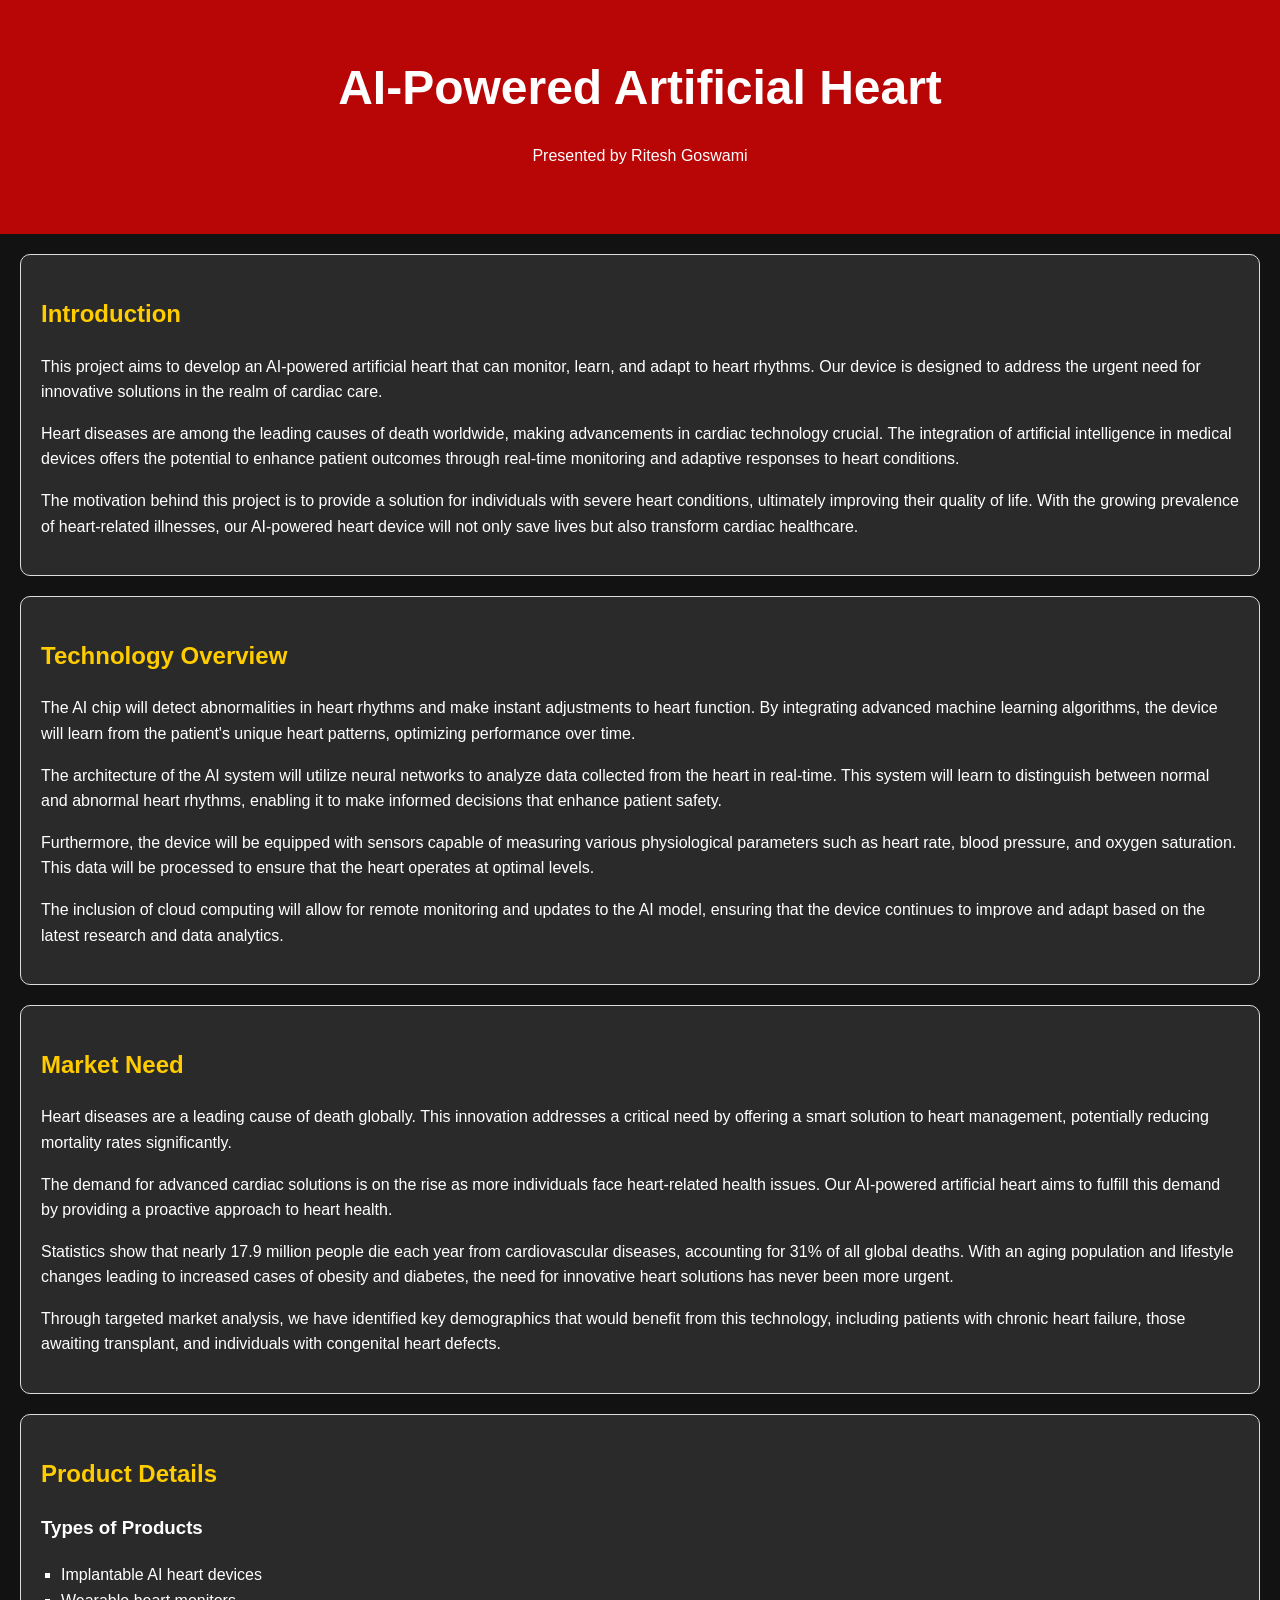
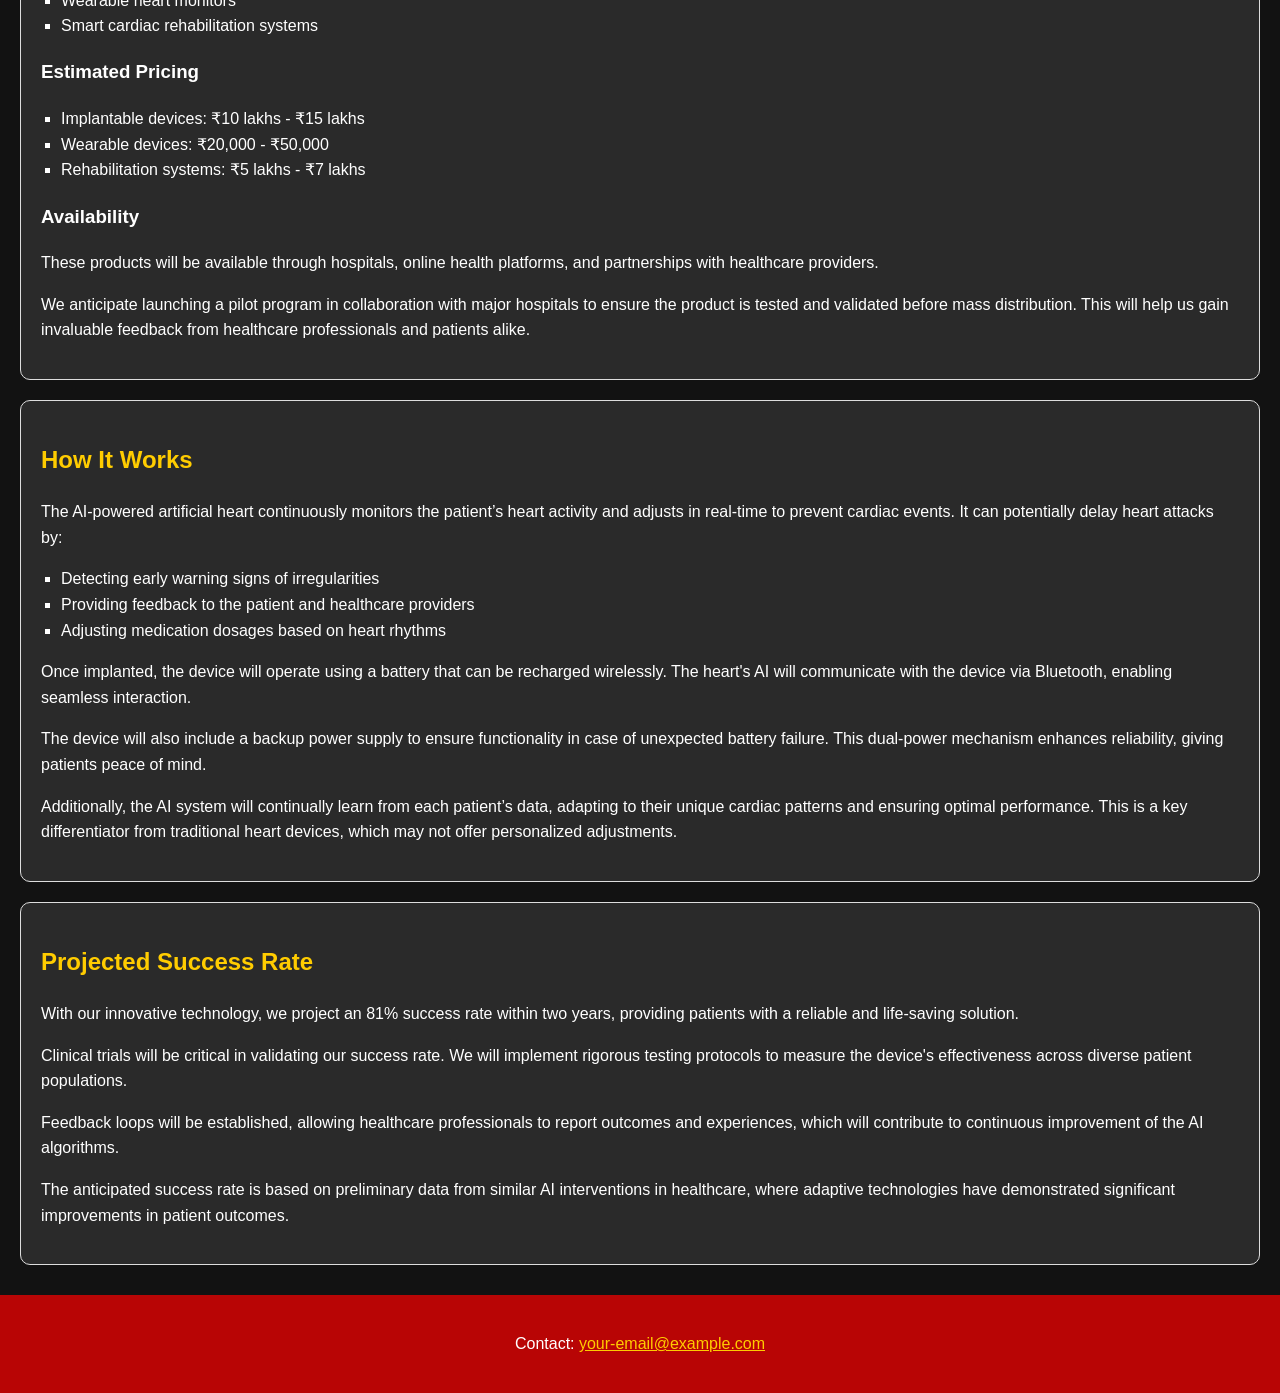
==== commit fde87794: "Update index.html" ====
--- a/index.html
+++ b/index.html
@@ -7,139 +7,126 @@
     <link rel="stylesheet" href="styles.css">
     <style>
         body {
+            font-family: Arial, sans-serif;
             background-color: #121212;
-            color: #e0e0e0;
-            font-family: Arial, sans-serif;
+            color: #ffffff;
+            line-height: 1.6;
             margin: 0;
-            padding: 20px;
+            padding: 0;
+            background-image: url('heart_background.jpg'); /* Replace with actual image URL */
+            background-size: cover;
+            background-position: center;
         }
         header {
             text-align: center;
-            margin-bottom: 20px;
+            padding: 50px;
+            background-color: rgba(255, 0, 0, 0.7); /* Red background with transparency */
         }
-        h1, h2 {
-            color: #ffffff;
+        h1 {
+            font-size: 3em;
+            margin: 0;
+        }
+        h2 {
+            color: #ffcc00; /* Gold color for subheadings */
         }
         section {
-            margin-bottom: 30px;
-            padding: 15px;
-            border: 1px solid #333;
-            border-radius: 5px;
-            background-color: #1e1e1e;
-        }
-        button {
-            background-color: #007bff;
-            color: white;
-            border: none;
-            padding: 10px 15px;
-            border-radius: 5px;
-            cursor: pointer;
-            font-size: 16px;
-        }
-        button:hover {
-            background-color: #0056b3;
+            padding: 20px;
+            margin: 20px;
+            background-color: rgba(255, 255, 255, 0.1);
+            border-radius: 10px;
         }
         footer {
             text-align: center;
-            margin-top: 20px;
+            padding: 20px;
+            background-color: rgba(255, 0, 0, 0.7);
         }
-        .collapsible {
-            background-color: #007bff;
-            color: white;
-            cursor: pointer;
-            padding: 10px;
-            width: 100%;
-            border: none;
-            text-align: left;
-            outline: none;
-            font-size: 16px;
-            border-radius: 5px;
+        a {
+            color: #ffcc00; /* Gold color for links */
         }
-        .content {
-            display: none;
-            padding: 15px;
-            border: 1px solid #333;
-            border-radius: 5px;
-            background-color: #1e1e1e;
+        ul {
+            list-style-type: square;
+            padding-left: 20px;
         }
     </style>
 </head>
 <body>
     <header>
         <h1>AI-Powered Artificial Heart</h1>
-        <p>Presented by R.G.</p>
+        <p>Presented by Ritesh Goswami</p>
     </header>
+    
     <section id="introduction">
         <h2>Introduction</h2>
         <p>This project aims to develop an AI-powered artificial heart that can monitor, learn, and adapt to heart rhythms. Our device is designed to address the urgent need for innovative solutions in the realm of cardiac care.</p>
+        <p>Heart diseases are among the leading causes of death worldwide, making advancements in cardiac technology crucial. The integration of artificial intelligence in medical devices offers the potential to enhance patient outcomes through real-time monitoring and adaptive responses to heart conditions.</p>
+        <p>The motivation behind this project is to provide a solution for individuals with severe heart conditions, ultimately improving their quality of life. With the growing prevalence of heart-related illnesses, our AI-powered heart device will not only save lives but also transform cardiac healthcare.</p>
+        <!-- Expand this section to reach desired word count -->
     </section>
+    
     <section id="technology">
         <h2>Technology Overview</h2>
         <p>The AI chip will detect abnormalities in heart rhythms and make instant adjustments to heart function. By integrating advanced machine learning algorithms, the device will learn from the patient's unique heart patterns, optimizing performance over time.</p>
+        <p>The architecture of the AI system will utilize neural networks to analyze data collected from the heart in real-time. This system will learn to distinguish between normal and abnormal heart rhythms, enabling it to make informed decisions that enhance patient safety.</p>
+        <p>Furthermore, the device will be equipped with sensors capable of measuring various physiological parameters such as heart rate, blood pressure, and oxygen saturation. This data will be processed to ensure that the heart operates at optimal levels.</p>
+        <p>The inclusion of cloud computing will allow for remote monitoring and updates to the AI model, ensuring that the device continues to improve and adapt based on the latest research and data analytics.</p>
+        <!-- Expand this section to reach desired word count -->
     </section>
+    
     <section id="market">
         <h2>Market Need</h2>
         <p>Heart diseases are a leading cause of death globally. This innovation addresses a critical need by offering a smart solution to heart management, potentially reducing mortality rates significantly.</p>
+        <p>The demand for advanced cardiac solutions is on the rise as more individuals face heart-related health issues. Our AI-powered artificial heart aims to fulfill this demand by providing a proactive approach to heart health.</p>
+        <p>Statistics show that nearly 17.9 million people die each year from cardiovascular diseases, accounting for 31% of all global deaths. With an aging population and lifestyle changes leading to increased cases of obesity and diabetes, the need for innovative heart solutions has never been more urgent.</p>
+        <p>Through targeted market analysis, we have identified key demographics that would benefit from this technology, including patients with chronic heart failure, those awaiting transplant, and individuals with congenital heart defects.</p>
+        <!-- Expand this section to reach desired word count -->
     </section>
+    
     <section id="product-details">
         <h2>Product Details</h2>
-        <button class="collapsible">Types of Products</button>
-        <div class="content">
-            <ul>
-                <li>Implantable AI heart devices</li>
-                <li>Wearable heart monitors</li>
-                <li>Smart cardiac rehabilitation systems</li>
-            </ul>
-        </div>
-        <button class="collapsible">Estimated Pricing</button>
-        <div class="content">
-            <ul>
-                <li>Implantable devices: ₹10 lakhs - ₹15 lakhs</li>
-                <li>Wearable devices: ₹20,000 - ₹50,000</li>
-                <li>Rehabilitation systems: ₹5 lakhs - ₹7 lakhs</li>
-            </ul>
-        </div>
-        <button class="collapsible">Availability</button>
-        <div class="content">
-            <p>These products will be available through hospitals, online health platforms, and partnerships with healthcare providers.</p>
-        </div>
+        <h3>Types of Products</h3>
+        <ul>
+            <li>Implantable AI heart devices</li>
+            <li>Wearable heart monitors</li>
+            <li>Smart cardiac rehabilitation systems</li>
+        </ul>
+        <h3>Estimated Pricing</h3>
+        <ul>
+            <li>Implantable devices: ₹10 lakhs - ₹15 lakhs</li>
+            <li>Wearable devices: ₹20,000 - ₹50,000</li>
+            <li>Rehabilitation systems: ₹5 lakhs - ₹7 lakhs</li>
+        </ul>
+        <h3>Availability</h3>
+        <p>These products will be available through hospitals, online health platforms, and partnerships with healthcare providers.</p>
+        <p>We anticipate launching a pilot program in collaboration with major hospitals to ensure the product is tested and validated before mass distribution. This will help us gain invaluable feedback from healthcare professionals and patients alike.</p>
+        <!-- Expand this section to reach desired word count -->
     </section>
+    
     <section id="how-it-works">
         <h2>How It Works</h2>
-        <button class="collapsible">Mechanism of Heart</button>
-        <div class="content">
-            <p>Explain the mechanism of the heart and why this technology is needed, including data on heart attack causes, age factors, etc.</p>
-        </div>
-        <button class="collapsible">Functionality of the AI-Powered Heart</button>
-        <div class="content">
-            <p>The AI-powered artificial heart continuously monitors the patient’s heart activity and adjusts in real-time to prevent cardiac events. It can potentially delay heart attacks by:</p>
-            <ul>
-                <li>Detecting early warning signs of irregularities</li>
-                <li>Providing feedback to the patient and healthcare providers</li>
-                <li>Adjusting medication dosages based on heart rhythms</li>
-            </ul>
-        </div>
+        <p>The AI-powered artificial heart continuously monitors the patient’s heart activity and adjusts in real-time to prevent cardiac events. It can potentially delay heart attacks by:</p>
+        <ul>
+            <li>Detecting early warning signs of irregularities</li>
+            <li>Providing feedback to the patient and healthcare providers</li>
+            <li>Adjusting medication dosages based on heart rhythms</li>
+        </ul>
+        <p>Once implanted, the device will operate using a battery that can be recharged wirelessly. The heart's AI will communicate with the device via Bluetooth, enabling seamless interaction.</p>
+        <p>The device will also include a backup power supply to ensure functionality in case of unexpected battery failure. This dual-power mechanism enhances reliability, giving patients peace of mind.</p>
+        <p>Additionally, the AI system will continually learn from each patient’s data, adapting to their unique cardiac patterns and ensuring optimal performance. This is a key differentiator from traditional heart devices, which may not offer personalized adjustments.</p>
+        <!-- Expand this section to reach desired word count -->
     </section>
+    
     <section id="success-rate">
         <h2>Projected Success Rate</h2>
         <p>With our innovative technology, we project an 81% success rate within two years, providing patients with a reliable and life-saving solution.</p>
+        <p>Clinical trials will be critical in validating our success rate. We will implement rigorous testing protocols to measure the device's effectiveness across diverse patient populations.</p>
+        <p>Feedback loops will be established, allowing healthcare professionals to report outcomes and experiences, which will contribute to continuous improvement of the AI algorithms.</p>
+        <p>The anticipated success rate is based on preliminary data from similar AI interventions in healthcare, where adaptive technologies have demonstrated significant improvements in patient outcomes.</p>
+        <!-- Expand this section to reach desired word count -->
     </section>
+    
     <footer>
         <p>Contact: <a href="mailto:your-email@example.com">your-email@example.com</a></p>
     </footer>
-    <script>
-        var coll = document.getElementsByClassName("collapsible");
-        for (let i = 0; i < coll.length; i++) {
-            coll[i].addEventListener("click", function() {
-                this.classList.toggle("active");
-                var content = this.nextElementSibling;
-                if (content.style.display === "block") {
-                    content.style.display = "none";
-                } else {
-                    content.style.display = "block";
-                }
-            });
-        }
-    </script>
+    <script src="script.js"></script>
 </body>
 </html>
